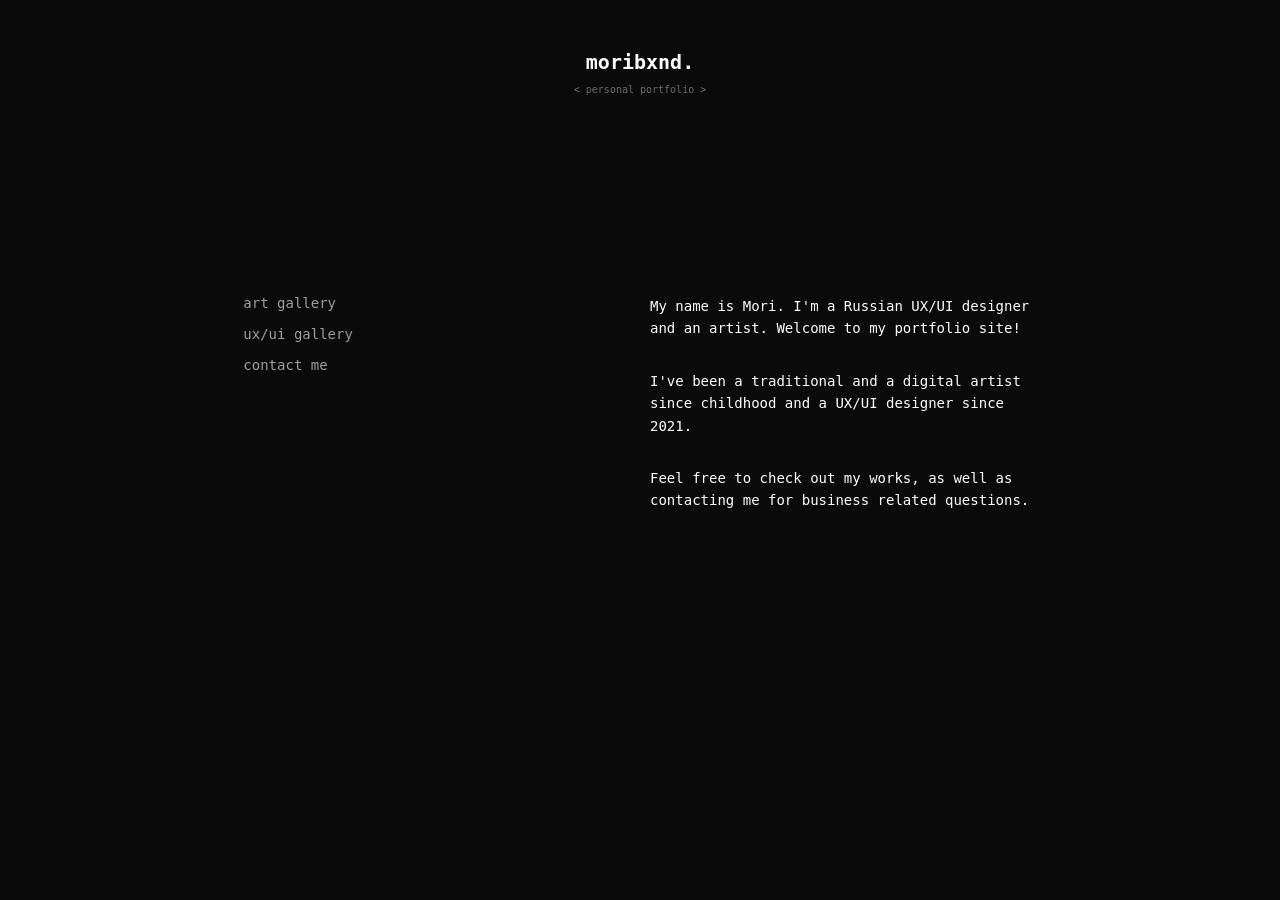
==== index.html @ 5c61a5a5 "Update index.html" ====
<!DOCTYPE html>
<html lang="en">
<head>
    <meta charset="UTF-8">
    <meta name="viewport" content="width=device-width, initial-scale=1.0, viewport-fit=cover">
    <link rel="stylesheet" href="style.css">
    <link rel="icon" type="image/x-icon" href="img/icon.ico">

    
    <title>mori •  personal portfolio</title>
</head>
<body>
    <header>
        <div class="welcome">
            <h1 class="big-text" id="waveText">moribxnd.</h1>
            <p class="small-text">&#60; personal portfolio &#62;</p>
        </div>
    </header>
    
    <main class="grid-container">
        <!-- Левый блок: занимает 2-ю колонку -->
        <div class="side-content left">
            <a href="#">art gallery</a>
            <a href="#">ux/ui gallery</a>
            <a href="#">contact me</a>
        </div>

        <!-- Правый блок: занимает с 4-й по 5-ю колонки -->
        <div class="side-content right">
            <p>My name is Mori. I'm a Russian UX/UI designer and an artist. Welcome to my portfolio site!</p>
            <p>I've been a traditional and a digital artist since childhood and a UX/UI designer since 2021.</p>
            <p>Feel free to check out my works, as well as contacting me for business related questions.</p>
        </div>
    </main>

    <script src="script.js"></script>
</body>
</html>
---- style.css ----
/* Add wave animation styles */
.wave-text {
    display: inline-block;
}
.wave-letter {
    display: inline-block;
    animation: floatWave 2.5s ease-in-out infinite;
    /* Each letter will get a custom delay via JS */
}
@keyframes floatWave {
    0%, 100% {
        transform: translateY(0);
    }
    50% {
        transform: translateY(-8px); /* float up 8px */
    }
}
/* Keep existing styles */
html {
    background-color: rgb(10, 10, 10);
    font-family: 'Geist Mono', monospace;
}
header {
    display: flex;
    justify-content: center;
    align-items: center;
    color: white;
    padding: 10px;
}
.grid-container {
    display: grid;
    /* Создаем 6 колонок одинаковой ширины */
    grid-template-columns: repeat(6, 1fr); 
    /* Расстояние между колонками (gutter) */
    gap: 20px; 
    /* Внешние отступы (margin) */
    padding: 0 20px; 
    max-width: 1200px; /* Ограничим ширину для красоты */
    margin: 150px auto 0; /* Центрируем сетку и даем отступ сверху */
}
/* Левая часть: колонки 2 */
.left {
    grid-column: 2;
    display: flex;
    flex-direction: column;
    gap: 15px;
    text-align: left;
        color: rgba(255, 255, 255, 0.5);

}

/* Правая часть: колонки с 4 по 6 */
.right {
    grid-column: 4 / 6; 
    display: flex;
    flex-direction: column;
    gap: 30px;
    text-align: left;
    color: rgb(255, 255, 255);
}

/* Стилизация ссылок и текста */
.side-content a {
    color: rgba(255, 255, 255, 0.6);
    text-decoration: none;
    font-size: 14px;
    transition: 0.3s;
}

.side-content a:hover {
    color: white;
}

.side-content p {
    font-size: 14px;
    
    line-height: 1.6;
    margin: 0;
}
body {
    margin: 0;
    padding: 0;
    display: flex;
    flex-direction: column;
    align-items: center;
    flex-grow: 1;
}
.welcome {
    text-align: center;
    padding: 40px;
    border-radius: 10px;
}
.big-text {
    font-size: 20px;
    margin: 0 0 10px 0;
    font-weight: bold;
    color: white;
}
.small-text {
    font-size: 10px;
    color: rgba(204, 204, 204, 0.5);
    font-weight: 300;
    margin: 0;
}
.comingsoon{
    margin: 0px;
    padding-top: 250px;
    padding-bottom: 250px;

    display: flex;
    flex-direction: column;
    align-items: center;
    flex-grow: 1;
}
/* Адаптивность для мобилок */
@media (max-width: 768px) {
    .grid-container {
        grid-template-columns: 1fr; /* В одну колонку на телефонах */
        text-align: center;
    }
    .left, .right {
        grid-column: 1 / -1;
        text-align: center;
        padding: 40px;
    }
}
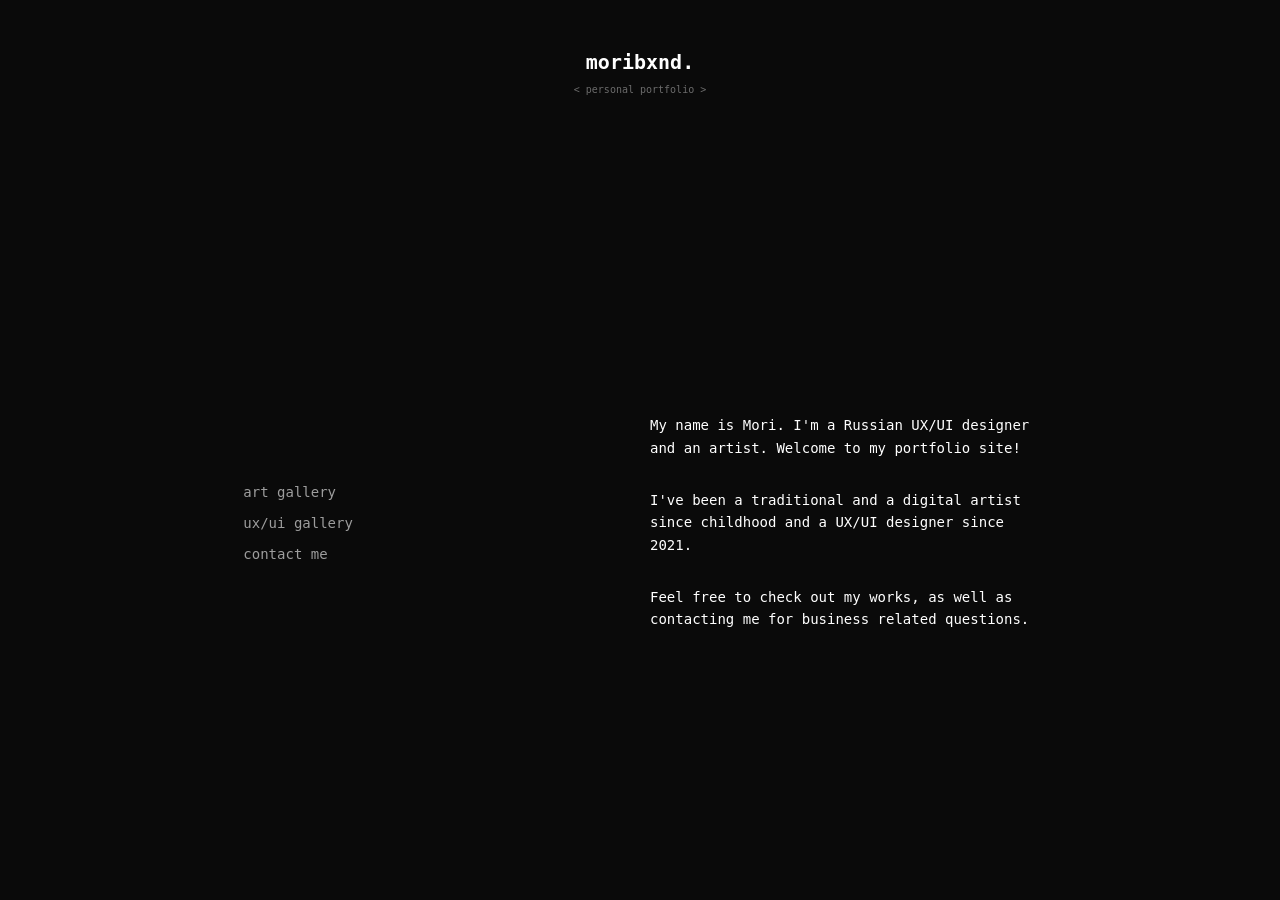
==== commit 670acfcf: "wasss" ====
--- a/index.html
+++ b/index.html
@@ -18,14 +18,14 @@
     </header>
     
     <main class="grid-container">
-        <!-- Левый блок: занимает 2-ю колонку -->
+        <!-- Left side: column 2 -->
         <div class="side-content left">
             <a href="#">art gallery</a>
             <a href="#">ux/ui gallery</a>
             <a href="#">contact me</a>
         </div>
 
-        <!-- Правый блок: занимает с 4-й по 5-ю колонки -->
+        <!-- Right side: columns 4 to 6 -->
         <div class="side-content right">
             <p>My name is Mori. I'm a Russian UX/UI designer and an artist. Welcome to my portfolio site!</p>
             <p>I've been a traditional and a digital artist since childhood and a UX/UI designer since 2021.</p>
--- a/style.css
+++ b/style.css
@@ -1,25 +1,19 @@
-/* Add wave animation styles */
-.wave-text {
-    display: inline-block;
-}
-.wave-letter {
-    display: inline-block;
-    animation: floatWave 2.5s ease-in-out infinite;
-    /* Each letter will get a custom delay via JS */
-}
-@keyframes floatWave {
-    0%, 100% {
-        transform: translateY(0);
-    }
-    50% {
-        transform: translateY(-8px); /* float up 8px */
-    }
-}
-/* Keep existing styles */
+/* ===== GLOBAL & RESET ===== */
 html {
     background-color: rgb(10, 10, 10);
     font-family: 'Geist Mono', monospace;
 }
+
+body {
+    margin: 0;
+    padding: 0;
+    min-height: 100vh;           /* Ensure full viewport height */
+    display: flex;
+    flex-direction: column;
+    align-items: center;         /* Keep horizontal centering */
+}
+
+/* ===== HEADER ===== */
 header {
     display: flex;
     justify-content: center;
@@ -27,39 +21,64 @@
     color: white;
     padding: 10px;
 }
+
+.welcome {
+    text-align: center;
+    padding: 40px;
+    border-radius: 10px;
+}
+
+.big-text {
+    font-size: 20px;
+    margin: 0 0 10px 0;
+    font-weight: bold;
+    color: white;
+}
+
+.small-text {
+    font-size: 10px;
+    color: rgba(204, 204, 204, 0.5);
+    font-weight: 300;
+    margin: 0;
+}
+
+/* ===== MAIN & GRID (VERTICAL CENTERING) ===== */
+main {
+    flex: 1;                     /* Take all remaining space */
+    display: flex;
+    justify-content: center;
+    align-items: center;         /* Vertical centering of the grid */
+    width: 100%;
+}
+
 .grid-container {
     display: grid;
-    /* Создаем 6 колонок одинаковой ширины */
-    grid-template-columns: repeat(6, 1fr); 
-    /* Расстояние между колонками (gutter) */
-    gap: 20px; 
-    /* Внешние отступы (margin) */
-    padding: 0 20px; 
-    max-width: 1200px; /* Ограничим ширину для красоты */
-    margin: 150px auto 0; /* Центрируем сетку и даем отступ сверху */
+    grid-template-columns: repeat(6, 1fr);
+    gap: 20px;
+    max-width: 1200px;
+    margin: 0 auto;              /* Horizontal centering only */
+    width: 100%;
 }
-/* Левая часть: колонки 2 */
+
+/* ===== LEFT & RIGHT CONTENT ===== */
 .left {
     grid-column: 2;
     display: flex;
     flex-direction: column;
     gap: 15px;
     text-align: left;
-        color: rgba(255, 255, 255, 0.5);
-
+    color: rgba(255, 255, 255, 0.5);
 }
 
-/* Правая часть: колонки с 4 по 6 */
 .right {
-    grid-column: 4 / 6; 
+    grid-column: 4 / 6;
     display: flex;
     flex-direction: column;
-    gap: 30px;
+    gap: 30px; 
     text-align: left;
     color: rgb(255, 255, 255);
 }
 
-/* Стилизация ссылок и текста */
 .side-content a {
     color: rgba(255, 255, 255, 0.6);
     text-decoration: none;
@@ -73,54 +92,36 @@
 
 .side-content p {
     font-size: 14px;
-    
     line-height: 1.6;
     margin: 0;
 }
-body {
-    margin: 0;
-    padding: 0;
-    display: flex;
-    flex-direction: column;
-    align-items: center;
-    flex-grow: 1;
+
+/* ===== WAVE ANIMATION ===== */
+.wave-text {
+    display: inline-block;
 }
-.welcome {
-    text-align: center;
-    padding: 40px;
-    border-radius: 10px;
+
+.wave-letter {
+    display: inline-block;
+    animation: floatWave 2.5s ease-in-out infinite;
 }
-.big-text {
-    font-size: 20px;
-    margin: 0 0 10px 0;
-    font-weight: bold;
-    color: white;
+
+@keyframes floatWave {
+    0%, 100% {
+        transform: translateY(0);
+    }
+    50% {
+        transform: translateY(-8px);
+    }
 }
-.small-text {
-    font-size: 10px;
-    color: rgba(204, 204, 204, 0.5);
-    font-weight: 300;
-    margin: 0;
-}
-.comingsoon{
-    margin: 0px;
-    padding-top: 250px;
-    padding-bottom: 250px;
 
-    display: flex;
-    flex-direction: column;
-    align-items: center;
-    flex-grow: 1;
-}
-/* Адаптивность для мобилок */
+/* ===== RESPONSIVE (MOBILE) ===== */
 @media (max-width: 768px) {
     .grid-container {
-        grid-template-columns: 1fr; /* В одну колонку на телефонах */
-        text-align: center;
+        grid-template-columns: 1fr;
     }
     .left, .right {
         grid-column: 1 / -1;
-        text-align: center;
-        padding: 40px;
+        padding: 20px 20px;         /* Reduced from 60px */
     }
 }
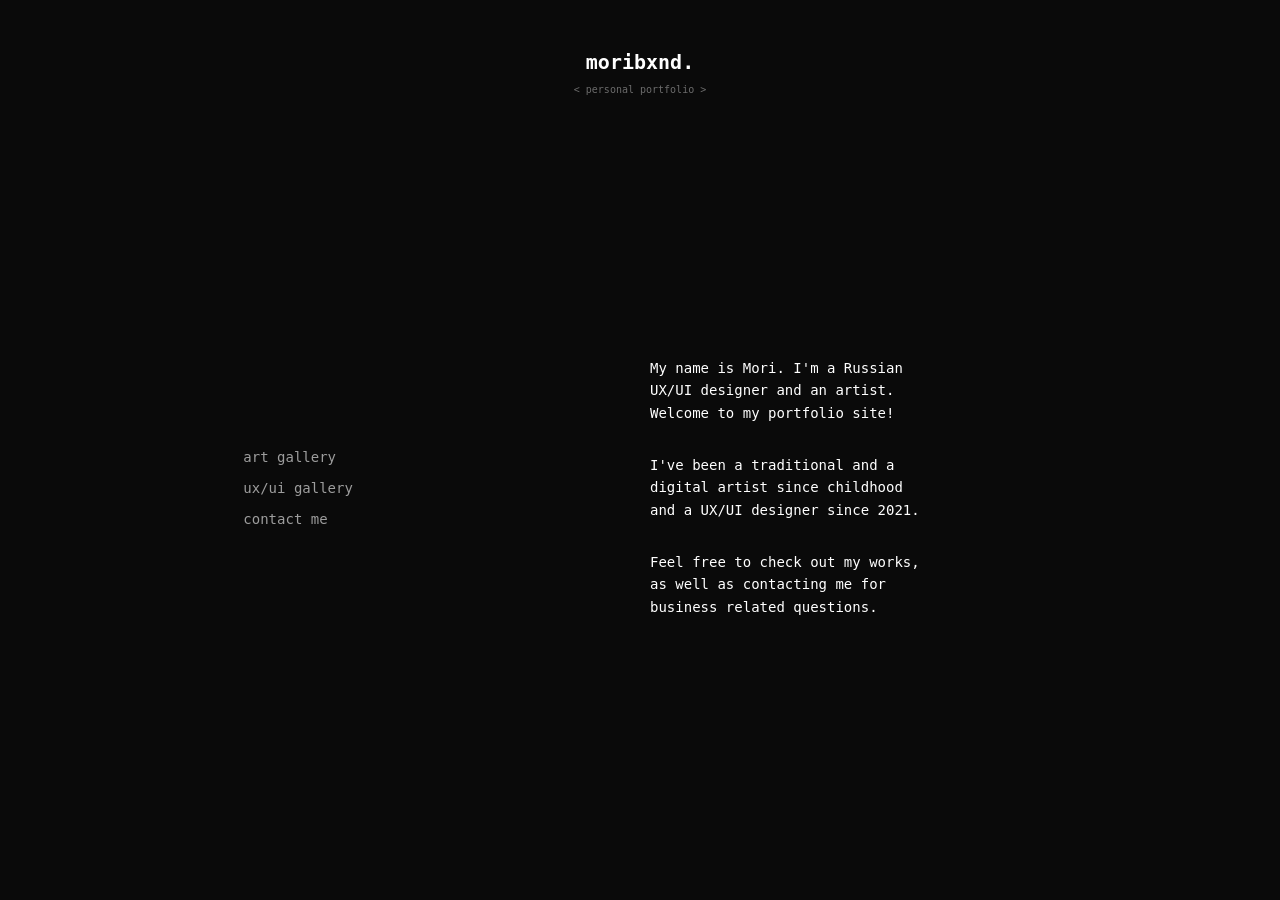
==== commit 45b63b0e: "wawa" ====
--- a/index.html
+++ b/index.html
@@ -6,7 +6,6 @@
     <link rel="stylesheet" href="style.css">
     <link rel="icon" type="image/x-icon" href="img/icon.ico">
 
-    
     <title>mori •  personal portfolio</title>
 </head>
 <body>
@@ -18,18 +17,16 @@
     </header>
     
     <main class="grid-container">
-        <!-- Left side: column 2 -->
         <div class="side-content left">
             <a href="#">art gallery</a>
             <a href="#">ux/ui gallery</a>
             <a href="#">contact me</a>
         </div>
 
-        <!-- Right side: columns 4 to 6 -->
         <div class="side-content right">
-            <p>My name is Mori. I'm a Russian UX/UI designer and an artist. Welcome to my portfolio site!</p>
-            <p>I've been a traditional and a digital artist since childhood and a UX/UI designer since 2021.</p>
-            <p>Feel free to check out my works, as well as contacting me for business related questions.</p>
+            <p>My name is Mori. I'm a Russian<br>UX/UI designer and an artist.<br>Welcome to my portfolio site!</p>
+            <p>I've been a traditional and a<br>digital artist since childhood<br>and a UX/UI designer since 2021.</p>
+            <p>Feel free to check out my works,<br>as well as contacting me for<br>business related questions.</p>
         </div>
     </main>
 
--- a/style.css
+++ b/style.css
@@ -7,10 +7,10 @@
 body {
     margin: 0;
     padding: 0;
-    min-height: 100vh;           /* Ensure full viewport height */
+    min-height: 100vh;
     display: flex;
     flex-direction: column;
-    align-items: center;         /* Keep horizontal centering */
+    align-items: center;
 }
 
 /* ===== HEADER ===== */
@@ -44,11 +44,13 @@
 
 /* ===== MAIN & GRID (VERTICAL CENTERING) ===== */
 main {
-    flex: 1;                     /* Take all remaining space */
+    flex: 1;
     display: flex;
     justify-content: center;
-    align-items: center;         /* Vertical centering of the grid */
+    align-items: center;
     width: 100%;
+
+    padding-bottom: 70px;
 }
 
 .grid-container {
@@ -56,7 +58,7 @@
     grid-template-columns: repeat(6, 1fr);
     gap: 20px;
     max-width: 1200px;
-    margin: 0 auto;              /* Horizontal centering only */
+    margin: 0 auto;
     width: 100%;
 }
 
@@ -74,8 +76,7 @@
     grid-column: 4 / 6;
     display: flex;
     flex-direction: column;
-    gap: 30px; 
-    text-align: left;
+    gap: 30px;
     color: rgb(255, 255, 255);
 }
 
@@ -119,9 +120,10 @@
 @media (max-width: 768px) {
     .grid-container {
         grid-template-columns: 1fr;
+        padding: 60px 0;
     }
     .left, .right {
         grid-column: 1 / -1;
-        padding: 20px 20px;         /* Reduced from 60px */
+        padding: 0 50px;
     }
 }
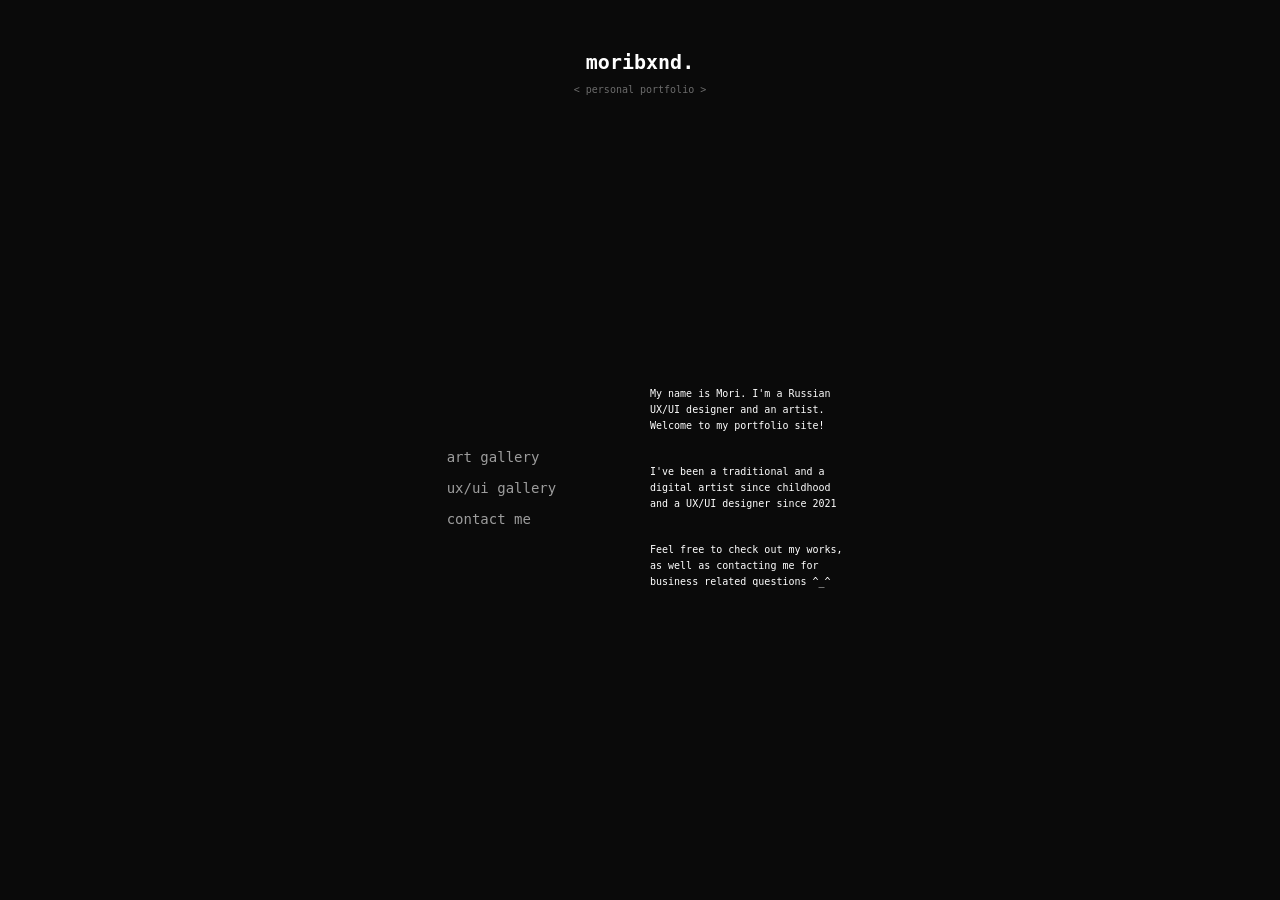
==== commit 8c1c3c99: "Update index.html" ====
--- a/index.html
+++ b/index.html
@@ -25,8 +25,8 @@
 
         <div class="side-content right">
             <p>My name is Mori. I'm a Russian<br>UX/UI designer and an artist.<br>Welcome to my portfolio site!</p>
-            <p>I've been a traditional and a<br>digital artist since childhood<br>and a UX/UI designer since 2021.</p>
-            <p>Feel free to check out my works,<br>as well as contacting me for<br>business related questions.</p>
+            <p>I've been a traditional and a<br>digital artist since childhood<br>and a UX/UI designer since 2021</p>
+            <p>Feel free to check out my works,<br>as well as contacting me for<br>business related questions ^_^</p>
         </div>
     </main>
 
--- a/style.css
+++ b/style.css
@@ -64,7 +64,7 @@
 
 /* ===== LEFT & RIGHT CONTENT ===== */
 .left {
-    grid-column: 2;
+    grid-column: 3;
     display: flex;
     flex-direction: column;
     gap: 15px;
@@ -92,7 +92,7 @@
 }
 
 .side-content p {
-    font-size: 14px;
+    font-size: 10px;
     line-height: 1.6;
     margin: 0;
 }
@@ -122,8 +122,13 @@
         grid-template-columns: 1fr;
         padding: 60px 0;
     }
+
     .left, .right {
         grid-column: 1 / -1;
         padding: 0 50px;
     }
+
+    .right {
+        text-align: right;
+    }
 }
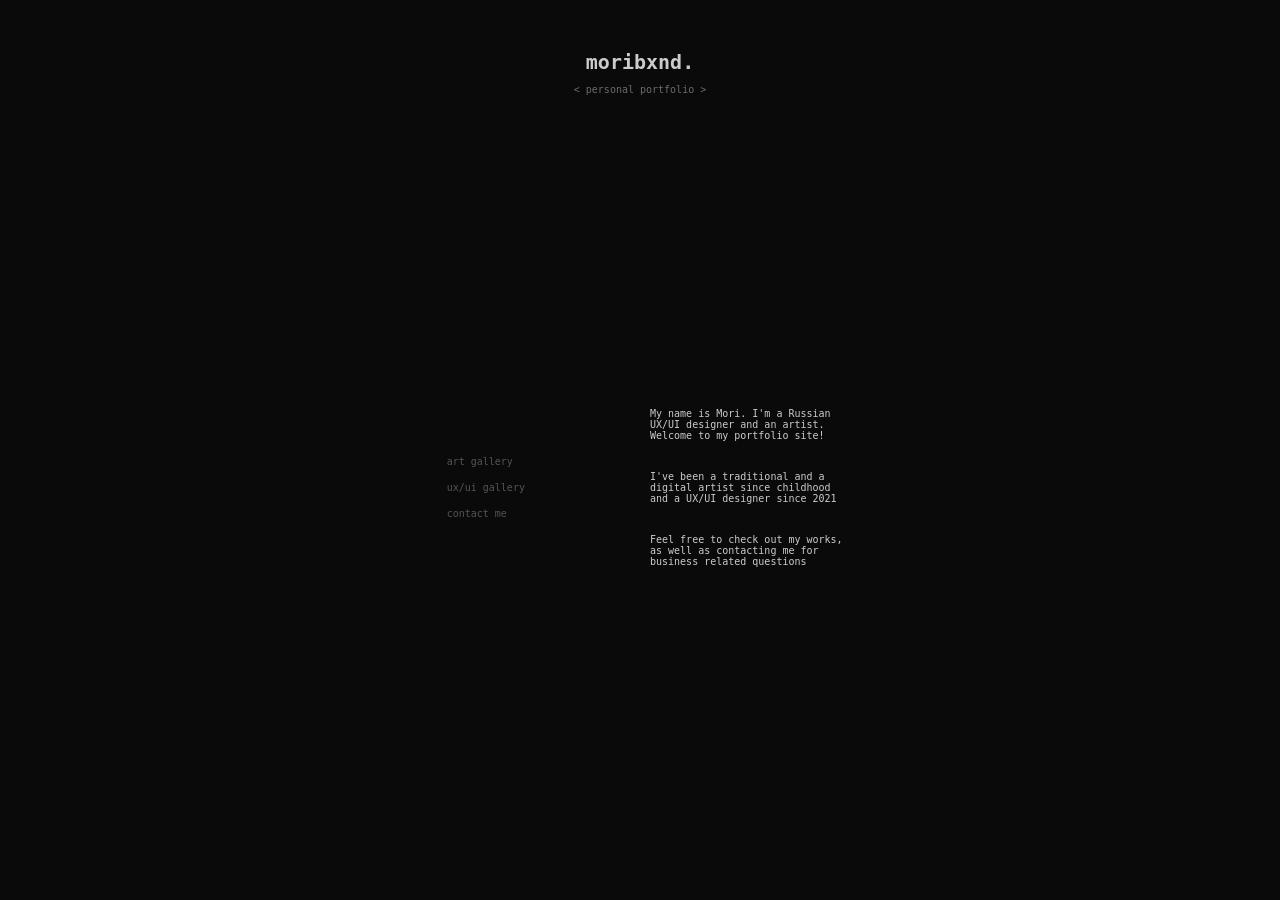
==== commit 116fdecf: "Update index.html" ====
--- a/index.html
+++ b/index.html
@@ -26,7 +26,7 @@
         <div class="side-content right">
             <p>My name is Mori. I'm a Russian<br>UX/UI designer and an artist.<br>Welcome to my portfolio site!</p>
             <p>I've been a traditional and a<br>digital artist since childhood<br>and a UX/UI designer since 2021</p>
-            <p>Feel free to check out my works,<br>as well as contacting me for<br>business related questions ^_^</p>
+            <p>Feel free to check out my works,<br>as well as contacting me for<br>business related questions</p>
         </div>
     </main>
 
--- a/style.css
+++ b/style.css
@@ -1,4 +1,15 @@
 /* ===== GLOBAL & RESET ===== */
+::selection {
+  background: #ccc; /* Цвет фона при выделении */
+  color: rgb(10, 10, 10);      /* Цвет текста при выделении */
+}
+
+/* Для браузеров Firefox используется специальный префикс */
+::-moz-selection {
+  background: #ccc;
+  color: rgb(10, 10, 10);
+}
+
 html {
     background-color: rgb(10, 10, 10);
     font-family: 'Geist Mono', monospace;
@@ -18,7 +29,7 @@
     display: flex;
     justify-content: center;
     align-items: center;
-    color: white;
+    color: #ccc;
     padding: 10px;
 }
 
@@ -32,7 +43,7 @@
     font-size: 20px;
     margin: 0 0 10px 0;
     font-weight: bold;
-    color: white;
+    color: #ccc;
 }
 
 .small-text {
@@ -77,23 +88,22 @@
     display: flex;
     flex-direction: column;
     gap: 30px;
-    color: rgb(255, 255, 255);
+    color: #ccc;
 }
 
 .side-content a {
-    color: rgba(255, 255, 255, 0.6);
+    color: rgba(255, 255, 255, 0.3);
     text-decoration: none;
-    font-size: 14px;
+    font-size: 10px;
     transition: 0.3s;
 }
 
 .side-content a:hover {
-    color: white;
+    color: #ccc;
 }
 
 .side-content p {
     font-size: 10px;
-    line-height: 1.6;
     margin: 0;
 }
 
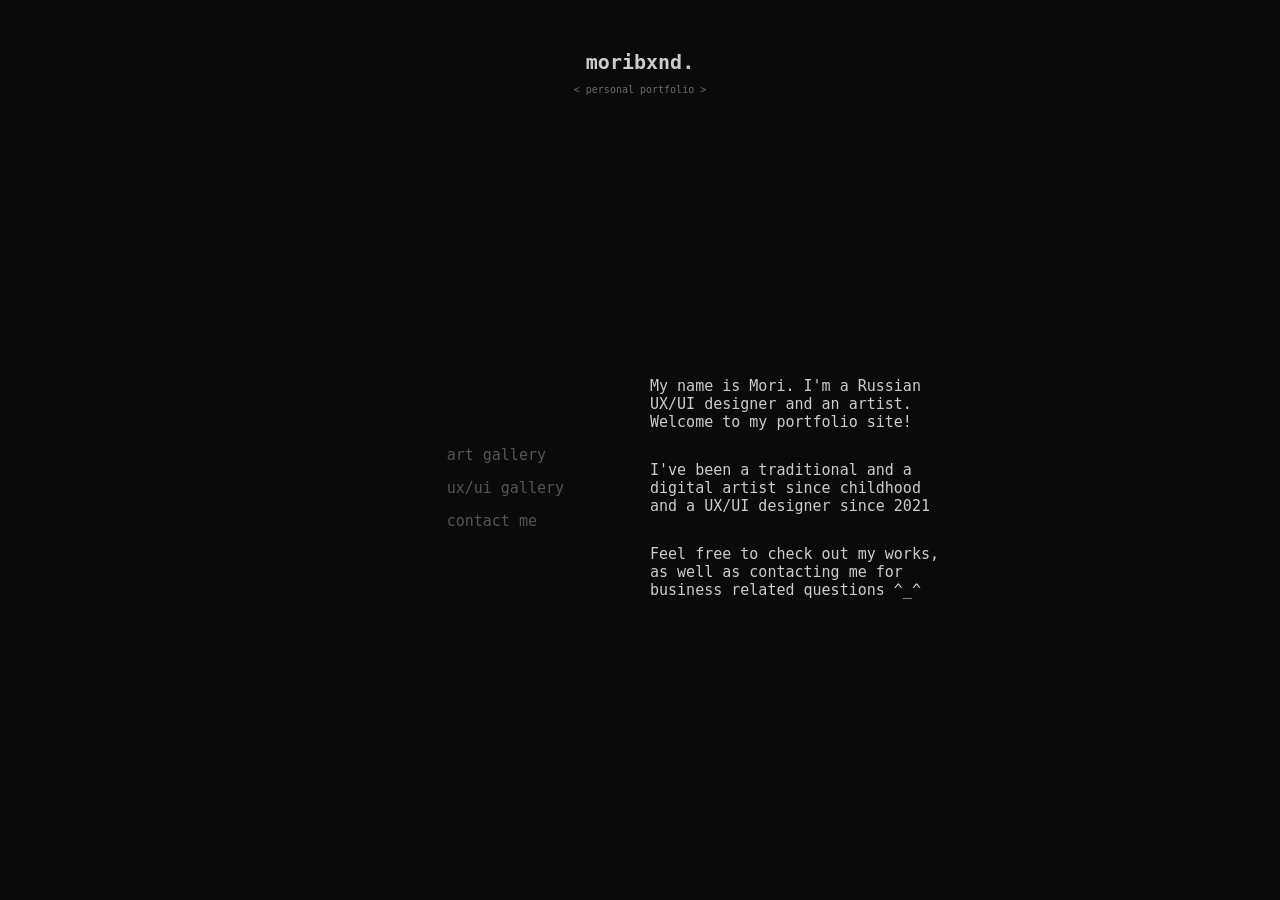
==== commit 2415658f: "kjj" ====
--- a/index.html
+++ b/index.html
@@ -26,7 +26,7 @@
         <div class="side-content right">
             <p>My name is Mori. I'm a Russian<br>UX/UI designer and an artist.<br>Welcome to my portfolio site!</p>
             <p>I've been a traditional and a<br>digital artist since childhood<br>and a UX/UI designer since 2021</p>
-            <p>Feel free to check out my works,<br>as well as contacting me for<br>business related questions</p>
+            <p>Feel free to check out my works,<br>as well as contacting me for<br>business related questions ^_^</p>
         </div>
     </main>
 
--- a/style.css
+++ b/style.css
@@ -94,7 +94,7 @@
 .side-content a {
     color: rgba(255, 255, 255, 0.3);
     text-decoration: none;
-    font-size: 10px;
+    font-size: 15px;
     transition: 0.3s;
 }
 
@@ -103,7 +103,7 @@
 }
 
 .side-content p {
-    font-size: 10px;
+    font-size: 15px;
     margin: 0;
 }
 
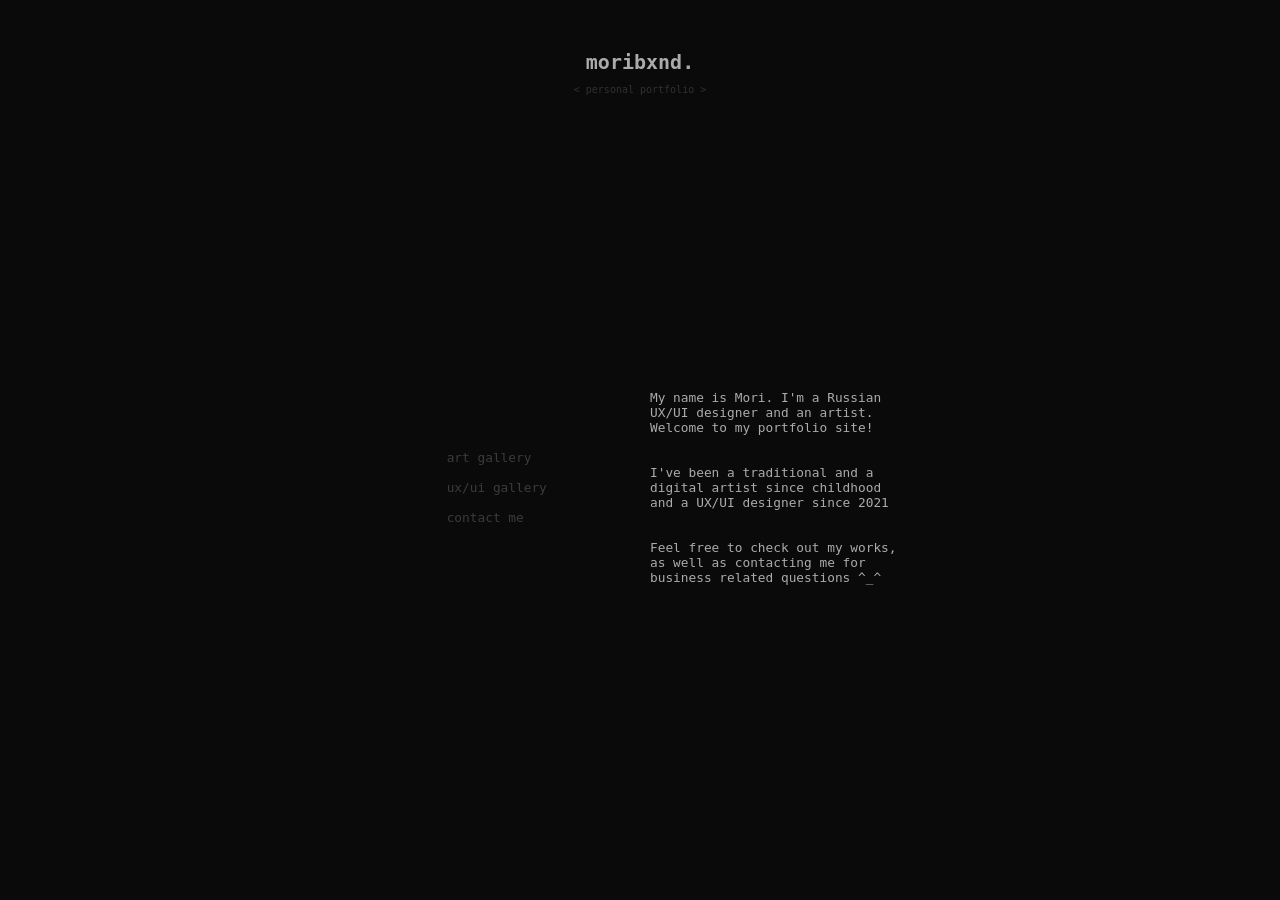
==== commit 75d4b1c0: "pages u can now move to diff pages (they're not finished yet)" ====
--- a/index.html
+++ b/index.html
@@ -6,7 +6,7 @@
     <link rel="stylesheet" href="style.css">
     <link rel="icon" type="image/x-icon" href="img/icon.ico">
 
-    <title>mori •  personal portfolio</title>
+    <title>mori • personal portfolio</title>
 </head>
 <body>
     <header>
@@ -18,9 +18,9 @@
     
     <main class="grid-container">
         <div class="side-content left">
-            <a href="#">art gallery</a>
-            <a href="#">ux/ui gallery</a>
-            <a href="#">contact me</a>
+            <a href="art_gallery.html">art gallery</a>
+            <a href="uxui_gallery.html">ux/ui gallery</a>
+            <a href="contact_me.html">contact me</a>
         </div>
 
         <div class="side-content right">
--- a/style.css
+++ b/style.css
@@ -1,12 +1,12 @@
 /* ===== GLOBAL & RESET ===== */
 ::selection {
-  background: #ccc; /* Цвет фона при выделении */
+  background: #ababab; /* Цвет фона при выделении */
   color: rgb(10, 10, 10);      /* Цвет текста при выделении */
 }
 
 /* Для браузеров Firefox используется специальный префикс */
 ::-moz-selection {
-  background: #ccc;
+  background: #ababab;
   color: rgb(10, 10, 10);
 }
 
@@ -29,7 +29,7 @@
     display: flex;
     justify-content: center;
     align-items: center;
-    color: #ccc;
+    color: #ababab;
     padding: 10px;
 }
 
@@ -43,12 +43,12 @@
     font-size: 20px;
     margin: 0 0 10px 0;
     font-weight: bold;
-    color: #ccc;
+    color: #ababab;
 }
 
 .small-text {
     font-size: 10px;
-    color: rgba(204, 204, 204, 0.5);
+    color: rgba(204, 204, 204, 0.2);
     font-weight: 300;
     margin: 0;
 }
@@ -80,7 +80,6 @@
     flex-direction: column;
     gap: 15px;
     text-align: left;
-    color: rgba(255, 255, 255, 0.5);
 }
 
 .right {
@@ -88,22 +87,26 @@
     display: flex;
     flex-direction: column;
     gap: 30px;
-    color: #ccc;
+    color: #ababab;
+}
+
+.soon {
+    text-align: right;
 }
 
 .side-content a {
-    color: rgba(255, 255, 255, 0.3);
+    color: rgba(255, 255, 255, 0.2);
     text-decoration: none;
-    font-size: 15px;
+    font-size: 80%;
     transition: 0.3s;
 }
 
 .side-content a:hover {
-    color: #ccc;
+    color: #ababab;
 }
 
 .side-content p {
-    font-size: 15px;
+    font-size: 80%;
     margin: 0;
 }
 
